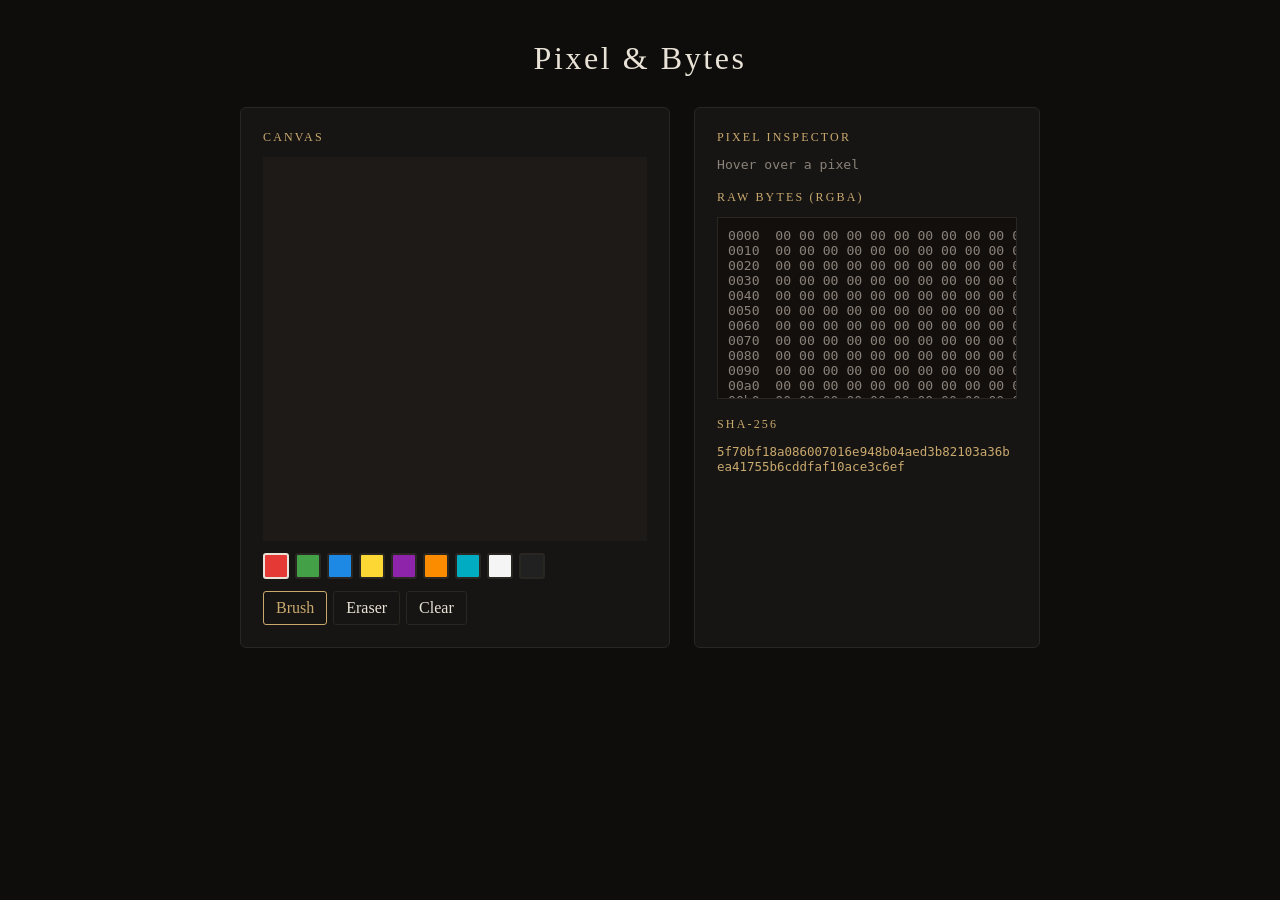
==== draw.html @ c6a7cce3 "bitsketch files" ====
<!DOCTYPE html>
<html lang="en">
<head>
<meta charset="UTF-8">
<title>Pixel & Bytes</title>
<link rel="stylesheet" href="stylee.css">
</head>
<body>
<h1>Pixel &amp; Bytes</h1>
<div class="wrap">
  <div class="card">
    <p class="label">Canvas</p>
    <canvas id="art" width="16" height="16"></canvas>
    <div class="swatches" id="swatches"></div>
    <div class="tools">
      <button id="brush" class="on">Brush</button>
      <button id="eraser">Eraser</button>
      <button id="clear">Clear</button>
    </div>
  </div>

  <div class="card side">
    <p class="label">Pixel Inspector</p>
    <div class="mono" id="info" style="margin-bottom:18px">Hover over a pixel</div>
    <p class="label">Raw Bytes (RGBA)</p>
    <pre class="mono" id="dump"></pre>
    <p class="label">SHA-256</p>
    <div class="hash" id="hash"></div>
  </div>
</div>
<script src="javaforscript.js"></script>
</body>
</html>
---- stylee.css ----
body { margin: 0; min-height: 100vh; background: #0e0d0c; color: #e9e2d6; font-family: Georgia, serif; padding: 40px 24px; box-sizing: border-box; }
h1 { text-align: center; font-weight: normal; letter-spacing: .08em; margin: 0 0 30px; }
.wrap { display: flex; flex-wrap: wrap; gap: 24px; justify-content: center; max-width: 960px; margin: auto; }
.card { background: #171513; border: 1px solid #2a2622; border-radius: 6px; padding: 22px; }
.card.side { width: 300px; }
.label { color: #c9a96e; font-size: .75rem; letter-spacing: .18em; text-transform: uppercase; margin: 0 0 12px; }
canvas { display: block; image-rendering: pixelated; cursor: crosshair; background: #1d1a17; }
button { background: none; color: #e9e2d6; border: 1px solid #2a2622; padding: 7px 12px; font: inherit; border-radius: 3px; cursor: pointer; }
button:hover, button.on { border-color: #c9a96e; color: #c9a96e; }
.swatches, .tools { display: flex; gap: 6px; flex-wrap: wrap; margin-top: 12px; }
.swatch { width: 26px; height: 26px; padding: 0; border: 2px solid #2a2622; border-radius: 3px; }
.swatch.on { border-color: #e9e2d6; }
.mono { font-family: Consolas, monospace; font-size: .82rem; color: #8a8178; }
pre { margin: 0 0 18px; height: 160px; overflow: auto; background: #120f0d; border: 1px solid #2a2622; padding: 10px; }
.hash { color: #c9a96e; word-break: break-all; font-family: Consolas, monospace; font-size: .78rem; }
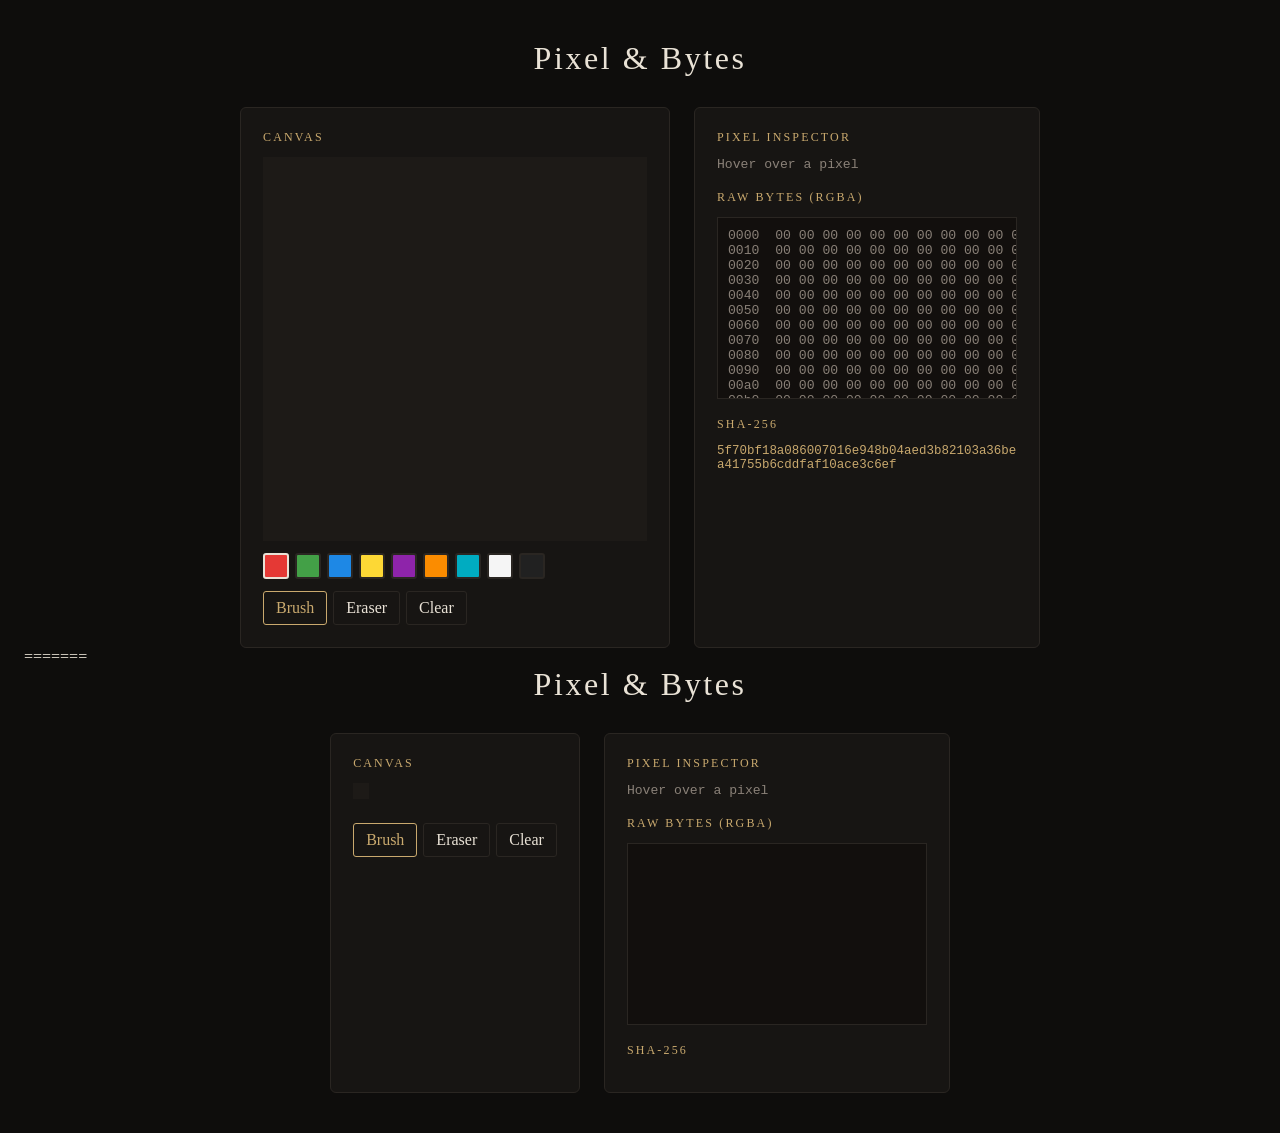
==== commit ae25a0ab: "Merge remote changes" ====
--- a/draw.html
+++ b/draw.html
@@ -1,33 +1,68 @@
-<!DOCTYPE html>
-<html lang="en">
-<head>
-<meta charset="UTF-8">
-<title>Pixel & Bytes</title>
-<link rel="stylesheet" href="stylee.css">
-</head>
-<body>
-<h1>Pixel &amp; Bytes</h1>
-<div class="wrap">
-  <div class="card">
-    <p class="label">Canvas</p>
-    <canvas id="art" width="16" height="16"></canvas>
-    <div class="swatches" id="swatches"></div>
-    <div class="tools">
-      <button id="brush" class="on">Brush</button>
-      <button id="eraser">Eraser</button>
-      <button id="clear">Clear</button>
-    </div>
-  </div>
-
-  <div class="card side">
-    <p class="label">Pixel Inspector</p>
-    <div class="mono" id="info" style="margin-bottom:18px">Hover over a pixel</div>
-    <p class="label">Raw Bytes (RGBA)</p>
-    <pre class="mono" id="dump"></pre>
-    <p class="label">SHA-256</p>
-    <div class="hash" id="hash"></div>
-  </div>
-</div>
-<script src="javaforscript.js"></script>
-</body>
+
+<!DOCTYPE html>
+<html lang="en">
+<head>
+<meta charset="UTF-8">
+<title>Pixel & Bytes</title>
+<link rel="stylesheet" href="style.css">
+</head>
+<body>
+<h1>Pixel & Bytes</h1>
+<div class="wrap">
+  <div class="card">
+    <p class="label">Canvas</p>
+    <canvas id="art" width="16" height="16"></canvas>
+    <div class="swatches" id="swatches"></div>
+    <div class="tools">
+      <button id="brush" class="on">Brush</button>
+      <button id="eraser">Eraser</button>
+      <button id="clear">Clear</button>
+    </div>
+  </div>
+
+  <div class="card side">
+    <p class="label">Pixel Inspector</p>
+    <div class="mono" id="info" style="margin-bottom:18px">Hover over a pixel</div>
+    <p class="label">Raw Bytes (RGBA)</p>
+    <pre class="mono" id="dump"></pre>
+    <p class="label">SHA-256</p>
+    <div class="hash" id="hash"></div>
+  </div>
+</div>
+<script src="javaforscript.js"></script>
+</body>
+=======
+<!DOCTYPE html>
+<html lang="en">
+<head>
+<meta charset="UTF-8">
+<title>Pixel & Bytes</title>
+<link rel="stylesheet" href="stylee.css">
+</head>
+<body>
+<h1>Pixel & Bytes</h1>
+<div class="wrap">
+  <div class="card">
+    <p class="label">Canvas</p>
+    <canvas id="art" width="16" height="16"></canvas>
+    <div class="swatches" id="swatches"></div>
+    <div class="tools">
+      <button id="brush" class="on">Brush</button>
+      <button id="eraser">Eraser</button>
+      <button id="clear">Clear</button>
+    </div>
+  </div>
+
+  <div class="card side">
+    <p class="label">Pixel Inspector</p>
+    <div class="mono" id="info" style="margin-bottom:18px">Hover over a pixel</div>
+    <p class="label">Raw Bytes (RGBA)</p>
+    <pre class="mono" id="dump"></pre>
+    <p class="label">SHA-256</p>
+    <div class="hash" id="hash"></div>
+  </div>
+</div>
+<script src="script.js"></script>
+</body>
+
 </html>
--- a/style.css
+++ b/style.css
@@ -0,0 +1,15 @@
+ body { margin: 0; min-height: 100vh; background: #0e0d0c; color: #e9e2d6; font-family: Georgia, serif; padding: 40px 24px; box-sizing: border-box; }
+h1 { text-align: center; font-weight: normal; letter-spacing: .08em; margin: 0 0 30px; }
+.wrap { display: flex; flex-wrap: wrap; gap: 24px; justify-content: center; max-width: 960px; margin: auto; }
+.card { background: #171513; border: 1px solid #2a2622; border-radius: 6px; padding: 22px; }
+.card.side { width: 300px; }
+.label { color: #c9a96e; font-size: .75rem; letter-spacing: .18em; text-transform: uppercase; margin: 0 0 12px; }
+canvas { display: block; image-rendering: pixelated; cursor: crosshair; background: #1d1a17; }
+button { background: none; color: #e9e2d6; border: 1px solid #2a2622; padding: 7px 12px; font: inherit; border-radius: 3px; cursor: pointer; }
+button:hover, button.on { border-color: #c9a96e; color: #c9a96e; }
+.swatches, .tools { display: flex; gap: 6px; flex-wrap: wrap; margin-top: 12px; }
+.swatch { width: 26px; height: 26px; padding: 0; border: 2px solid #2a2622; border-radius: 3px; }
+.swatch.on { border-color: #e9e2d6; }
+.mono { font-family: Consolas, monospace; font-size: .82rem; color: #8a8178; }
+pre { margin: 0 0 18px; height: 160px; overflow: auto; background: #120f0d; border: 1px solid #2a2622; padding: 10px; }
+.hash { color: #c9a96e; word-break: break-all; font-family: Consolas, monospace; font-size: .78rem; }
